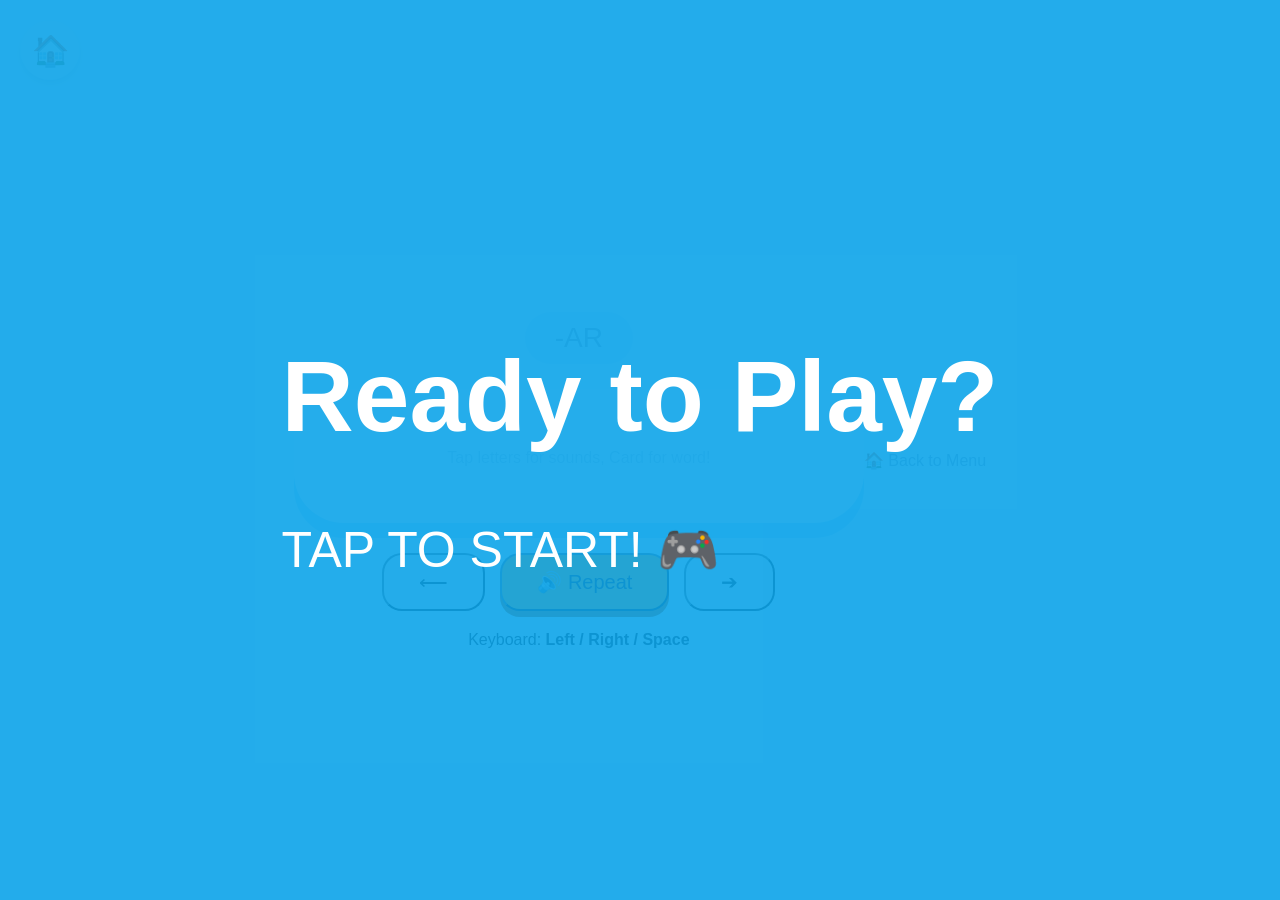
==== word.html @ d213e657 "Add files via upload" ====
<!DOCTYPE html>
<html lang="en">
<head>
    <meta charset="UTF-8">
    <meta name="viewport" content="width=device-width, initial-scale=1.0, maximum-scale=1.0, user-scalable=no">
    <title>Siya's Word Game</title>
    <link rel="stylesheet" href="style.css">
</head>
<body>
	<a href="index.html" class="home-nav">🏠</a>

    <div id="start-overlay" onclick="startApp()">
        <div class="start-content">
            <h1>Ready to Play?</h1>
            <p>TAP TO START! 🎮</p>
        </div>
    </div>

    <div class="app-container">
        
        <div id="star-container" class="star-display">
            </div>

        <div id="word-family-indicator" class="family-label">-AR</div>

        <div class="card" onclick="speakWord()">
            <div id="word-text" class="word-letters">
                </div>
            <p class="tap-hint">Tap letters for sounds, Card for word!</p>
        </div>

        <div class="controls">
            <button class="nav-btn prev" onclick="prevWord()" aria-label="Previous Word">⟵</button>
            <button class="nav-btn repeat" onclick="speakWord()" aria-label="Repeat Word">🔊 Repeat</button>
            <button class="nav-btn next" onclick="nextWord()" aria-label="Next Word">➔</button>
        </div>
        
        <div class="footer-hint">
            Keyboard: <b>Left / Right / Space</b>
        </div>
    </div>

    <script src="word.js"></script>

</body>
</html>

<a href="index.html" style="margin-top: 20px; color: #94a3b8; text-decoration: none;">🏠 Back to Menu</a>
---- style.css ----
body {
    background-color: #f0f9ff;
    margin: 0;
    display: flex;
    justify-content: center;
    align-items: center;
    min-height: 100vh;
    font-family: 'Arial Rounded MT Bold', sans-serif;
    overflow: hidden;
}

.app-container {
    display: flex;
    flex-direction: column;
    align-items: center;
}

.family-label {
    font-size: 28px;
    color: #94a3b8;
    background: #e0f2fe;
    padding: 10px 30px;
    border-radius: 50px;
    margin-bottom: 25px;
}

/* Previous styles remain, just update these specific classes: */

.card {
    background: white;
    padding: 40px 60px; /* Reduced vertical padding */
    border-radius: 50px;
    box-shadow: 0 15px 0 #bae6fd;
    min-width: 450px;    /* Slightly narrower */
    max-width: 90%;      /* Ensures it doesn't hit screen edges */
    margin-bottom: 30px; /* Space between card and buttons */
    cursor: pointer;
    display: flex;
    flex-direction: column;
    align-items: center;
}

.word-letters {
    font-size: 180px;    /* Slightly smaller to prevent overlap */
    display: flex;
    justify-content: center;
    align-items: center;
    gap: 0; 
    font-weight: bold;
    line-height: 1.1;    /* Keeps the vertical height tight */
    text-decoration: none !important;
}

/* Ensure individual letters don't have hidden underlines */
.word-letters span {
    display: inline-block;
    text-decoration: none !important;
    border: none !important;
    -webkit-text-decoration: none !important;
}

.tap-hint {
    color: #cbd5e1;
    font-size: 16px;     /* Smaller hint text */
    margin-top: 20px;
}

.controls {
    display: flex;
    gap: 15px;
    margin-bottom: 20px;
}

.nav-btn {
    padding: 15px 35px;  /* Slightly more compact buttons */
    font-size: 20px;
    border-radius: 20px;
}

.nav-btn.repeat { background-color: #f59e0b; box-shadow: 0 6px 0 #b45309; }

.nav-btn:active {
    transform: translateY(3px);
    box-shadow: 0 3px 0 #0284c7;
}

/* EXPLOSIVE CONFETTI */
.confetti-piece {
    position: absolute;
    width: 14px;
    height: 14px;
    top: -20px;
    border-radius: 3px;
    z-index: 100;
    animation: fall linear forwards;
}

@keyframes fall {
    0% { transform: translateY(0) rotate(0deg) translateX(0); opacity: 1; }
    25% { transform: translateY(25vh) rotate(90deg) translateX(20px); }
    50% { transform: translateY(50vh) rotate(180deg) translateX(-20px); }
    75% { transform: translateY(75vh) rotate(270deg) translateX(20px); }
    100% { transform: translateY(105vh) rotate(360deg) translateX(0); opacity: 0; }
}

.wiggle { animation: bounce 0.5s ease-in-out; }
@keyframes bounce {
    0%, 100% { transform: scale(1); }
    50% { transform: scale(1.1); }
}

#start-overlay {
    position: fixed;
    top: 0; left: 0; width: 100%; height: 100%;
    background: rgba(14, 165, 233, 0.9);
    display: flex;
    justify-content: center;
    align-items: center;
    z-index: 999;
    color: white;
    font-size: 50px;
    cursor: pointer;
}

/* Prevent accidental zooming when tapping fast on iPhone */
html {
    touch-action: manipulation;
}

/* Mobile Responsiveness for iPhone and Tablets */
@media (max-width: 600px) {
    .word-letters {
        font-size: 100px; /* Scales letters down for narrow screens */
    }
    .card {
        min-width: 90%;
        padding: 30px 20px;
    }
    #start-overlay {
        font-size: 30px; /* Better fit for phone screens */
    }
}

.star-display {
    font-size: 40px;
    margin-bottom: 10px;
    min-height: 50px; /* Keeps layout steady even with 0 stars */
    display: flex;
    gap: 10px;
    justify-content: center;
}

.star-pop {
    animation: starGrow 0.5s cubic-bezier(0.175, 0.885, 0.32, 1.275);
}

@keyframes starGrow {
    0% { transform: scale(0); opacity: 0; }
    100% { transform: scale(1); opacity: 1; }
}

/* Make the trophy star extra special */
.trophy-animation {
    animation: trophyBounce 1s infinite;
}

@keyframes trophyBounce {
    0%, 100% { transform: translateY(0); }
    50% { transform: translateY(-10px); }
}

.math-block {
    display: flex;
    flex-direction: column;
    align-items: center;
    margin: 0 15px;
}

.dots {
    font-size: 45px;      /* Increased from 30px to make them "little big" */
    color: #8b5cf6;     /* A clear, vibrant purple */
    letter-spacing: 8px; /* Added more space between dots for easier counting */
    margin-top: -5px;   /* Adjusted spacing to keep it tight with the number */
    line-height: 1;
}

.math-operator {
    font-size: 80px;
    color: #94a3b8;
    align-self: flex-start;
    margin-top: 20px;
}

.correct-text {
    color: #22c55e; /* Green */
    font-weight: bold;
    animation: popIn 0.3s ease;
}

.wrong-text {
    color: #ef4444; /* Red */
    font-weight: bold;
    animation: shake 0.4s ease;
}

@keyframes popIn {
    0% { transform: scale(0.5); }
    100% { transform: scale(1); }
}

@keyframes shake {
    0%, 100% { transform: translateX(0); }
    25% { transform: translateX(-10px); }
    75% { transform: translateX(10px); }
}

/* Top Left Home Button */
.home-nav {
    position: absolute;
    top: 20px;
    left: 20px;
    background-color: #f1f5f9;
    width: 60px;
    height: 60px;
    border-radius: 50%;
    display: flex;
    align-items: center;
    justify-content: center;
    text-decoration: none;
    font-size: 30px;
    box-shadow: 0 4px 6px rgba(0,0,0,0.1);
    z-index: 100; /* Keeps it above the cards */
}

.home-nav:active {
    transform: scale(0.9);
    background-color: #e2e8f0;
}
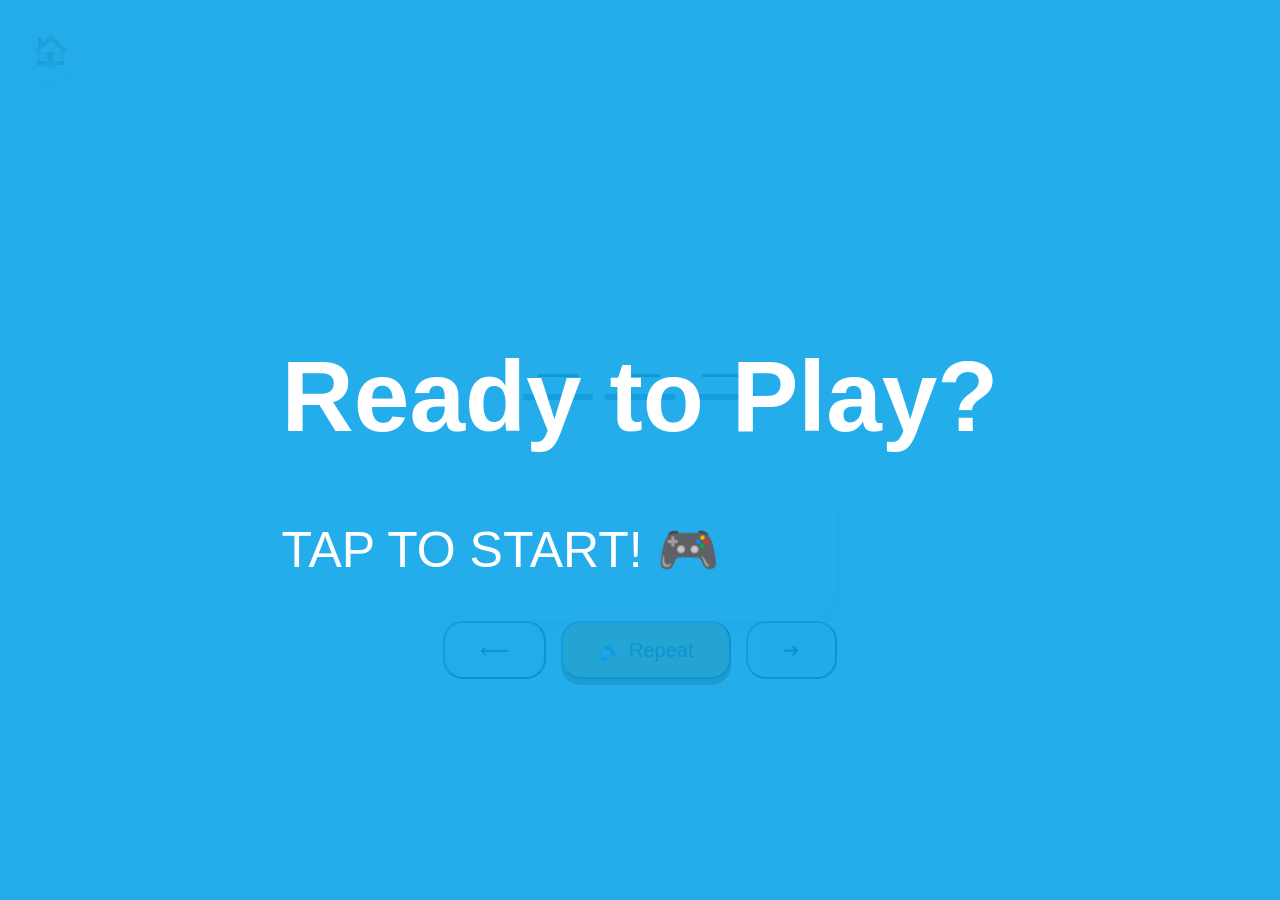
==== commit 5761f68c: "Add files via upload" ====
--- a/word.html
+++ b/word.html
@@ -7,7 +7,7 @@
     <link rel="stylesheet" href="style.css">
 </head>
 <body>
-	<a href="index.html" class="home-nav">🏠</a>
+    <a href="index.html" class="home-nav">🏠</a>
 
     <div id="start-overlay" onclick="startApp()">
         <div class="start-content">
@@ -17,32 +17,27 @@
     </div>
 
     <div class="app-container">
-        
-        <div id="star-container" class="star-display">
+        <div id="star-container" class="star-display"></div>
+
+        <div class="card">
+            <div id="word-slots" class="word-slots-container">
+                <div class="slot" id="slot-0">_</div>
+                <div class="slot" id="slot-1">_</div>
+                <div class="slot" id="slot-2">_</div>
             </div>
-
-        <div id="word-family-indicator" class="family-label">-AR</div>
-
-        <div class="card" onclick="speakWord()">
-            <div id="word-text" class="word-letters">
-                </div>
-            <p class="tap-hint">Tap letters for sounds, Card for word!</p>
+            
+            <div id="letter-bank" class="letter-bank"></div>
+            <div id="feedback-icon" class="feedback-box"></div>
+            <p class="tap-hint">Tap letters to build the word!</p>
         </div>
 
         <div class="controls">
-            <button class="nav-btn prev" onclick="prevWord()" aria-label="Previous Word">⟵</button>
-            <button class="nav-btn repeat" onclick="speakWord()" aria-label="Repeat Word">🔊 Repeat</button>
-            <button class="nav-btn next" onclick="nextWord()" aria-label="Next Word">➔</button>
-        </div>
-        
-        <div class="footer-hint">
-            Keyboard: <b>Left / Right / Space</b>
+            <button class="nav-btn prev" onclick="prevWord()">⟵</button>
+            <button class="nav-btn repeat" onclick="speakWord()">🔊 Repeat</button>
+            <button class="nav-btn next" onclick="nextWord()">➔</button>
         </div>
     </div>
 
     <script src="word.js"></script>
-
 </body>
-</html>
-
-<a href="index.html" style="margin-top: 20px; color: #94a3b8; text-decoration: none;">🏠 Back to Menu</a>+</html>
--- a/style.css
+++ b/style.css
@@ -28,16 +28,15 @@
 
 .card {
     background: white;
-    padding: 40px 60px; /* Reduced vertical padding */
-    border-radius: 50px;
-    box-shadow: 0 15px 0 #bae6fd;
-    min-width: 450px;    /* Slightly narrower */
-    max-width: 90%;      /* Ensures it doesn't hit screen edges */
-    margin-bottom: 30px; /* Space between card and buttons */
-    cursor: pointer;
+    padding: 30px 20px;
+    border-radius: 40px;
+    box-shadow: 0 15px 35px rgba(0,0,0,0.1);
+    width: 90%;
+    max-width: 450px;
     display: flex;
     flex-direction: column;
     align-items: center;
+    gap: 15px; /* Spacing between slots and bank */
 }
 
 .word-letters {
@@ -235,4 +234,92 @@
 .home-nav:active {
     transform: scale(0.9);
     background-color: #e2e8f0;
+}
+
+/* CSS for the circular profile photo */
+.profile-container {
+    margin-top: -30px; /* Pulls it slightly up */
+    display: flex;
+    justify-content: center;
+    width: 100%;
+}
+
+.profile-photo {
+    width: 150px;       /* Set the size you like (about 1/3 of the screen width) */
+    height: 150px;      /* Must match the width for a perfect circle */
+    border-radius: 50%; /* This creates the perfect circular crop */
+    border: 8px solid white; /* A nice white border for contrast */
+    box-shadow: 0 10px 15px rgba(0,0,0,0.1); /* Adds depth */
+    object-fit: cover; /* Ensures the photo fills the circle without stretching */
+}
+
+.word-slots-container {
+    display: flex;
+    justify-content: center;
+    gap: 12px;
+}
+
+.slot {
+    font-size: 70px;
+    font-weight: bold;
+    border-bottom: 6px solid #64748b;
+    width: 70px;
+    text-align: center;
+    min-height: 90px;
+    color: #1e293b;
+}
+
+.letter-btn {
+    background-color: #8c52ff;
+    color: white;
+    border: none;
+    border-radius: 15px;
+    font-size: 50px;
+    padding: 20px;
+    margin: 10px;
+    cursor: pointer;
+    box-shadow: 0 5px 0 #6d3ec7;
+}
+
+.letter-btn:active {
+    transform: translateY(3px);
+    box-shadow: 0 2px 0 #6d3ec7;
+}
+
+/* Card adjustment to fit the new content */
+.card {
+    min-height: 300px !important;
+    display: flex;
+    flex-direction: column;
+    justify-content: center;
+    align-items: center;
+}
+
+/* Styling for letters inside the card */
+.letter-bank {
+    display: flex;
+    justify-content: center;
+    gap: 15px;
+    margin-top: 20px;
+}
+
+.letter-piece {
+    background-color: #8c52ff;
+    color: white;
+    border: none;
+    border-radius: 15px;
+    font-size: 45px;
+    padding: 15px 25px;
+    cursor: pointer;
+    box-shadow: 0 6px 0 #6d3ec7;
+}
+
+.letter-piece:active {
+    transform: translateY(3px);
+    box-shadow: 0 2px 0 #6d3ec7;
+}
+
+.feedback-box {
+    font-size: 50px;
+    height: 60px;
 }
